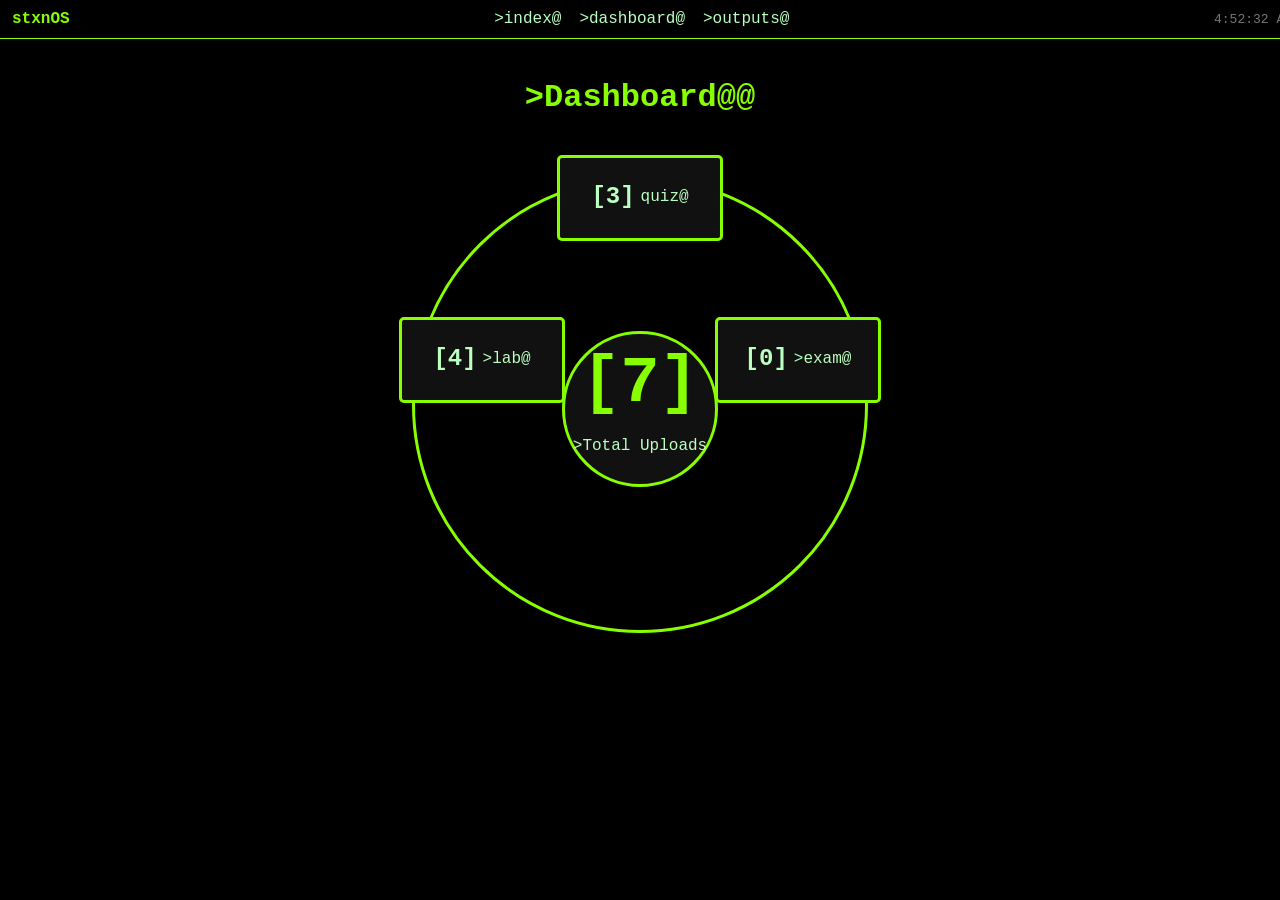
==== dashboard.html @ e0974b44 "Refactor dashboard.html for layout and style improvements Updated the dashboard HTML structure and s" ====
<!DOCTYPE html>
<html lang="en">
<head>
<meta charset="UTF-8">
<meta name="viewport" content="width=device-width, initial-scale=1.0">
<title>Dashboard</title>

<style>

body {
    margin: 0;
    font-family: "Courier New", monospace;
    background: #000;
    color: #bbffc1;
    overflow-x: hidden;
    background-image: url('image/dbbg.gif');
    background-size: cover;
    background-position: center;
    min-height: 100vh;
    background-repeat: no-repeat;
}

.navbar {
    display: flex;
    align-items: center;
    justify-content: space-between;
    flex-wrap: wrap;
    width: 100%;
    padding: 10px 12px;
    border-bottom: 1px solid #88ff00;
    background: #000;
    position: relative;
}

.logo {
    color: #88ff00;
    font-weight: bold;
    white-space: nowrap;
}

.menu-toggle {
    display: none;
    font-size: 20px;
    color: #88ff00;
    cursor: pointer;
    position: relative;
    font-weight: bold;
    letter-spacing: 2px;
}

.menu-toggle::before,
.menu-toggle::after {
    content: attr(data-text);
    position: absolute;
    left: 0;
    top: 0;
    opacity: 0.7;
}

.menu-toggle::before {
    color: #00ffea;
    animation: glitch1 0.6s infinite;
}

.menu-toggle::after {
    color: #ff008c;
    animation: glitch2 0.6s infinite;
}

.nav-links {
    display: flex;
    flex: 1;
    justify-content: center;
    gap: 18px;
}

.nav-links a {
    color: #bbffc1;
    text-decoration: none;
    position: relative;
    display: inline-block;
}

.system-right {
    color: #777;
    font-size: 13px;
    white-space: nowrap;
}

@media (max-width: 700px) {

    .menu-toggle {
        display: block;
        left: -20px;
    }

    .nav-links {
        position: absolute;
        top: 50px;
        right: 10px;
        flex-direction: column;
        background: #000;
        border: 1px solid #88ff00;
        padding: 10px;
        display: none;
        width: 160px;
        z-index: 100;
        gap: 8px;
    }

    .nav-links.active {
        display: flex;
    }

    .system-right {
        width: 100%;
        text-align: center;
        margin-top: 4px;
        font-size: 12px;
    }

    .scaleWrap {
        transform: scale(calc(100vw / 520));
        transform-origin: top center;
    }
}

.container {
    width: 90%;
    max-width: 900px;
    margin: 40px auto;
    text-align: center;
}

h1 {
    color: #88ff00;
}

.scaleWrap {
    display: flex;
    justify-content: center;
    align-items: center;
    width: 100%;
    overflow: hidden;
}

.mainCircle {
    width: 450px;
    aspect-ratio: 1 / 1;
    border: 3px solid #88ff00;
    border-radius: 50%;
    background-image: url('image/mtrx.gif');
    background-size: cover;
    background-position: center;
    display: flex;
    justify-content: center;
    align-items: center;
    margin: 40px auto;
    flex-shrink: 0;
}

.bigcircle {
    height: 300px;
    width: 300px;
    border-radius: 50%;
    animation: spin 15s linear infinite;
    padding: 30px;
}

.main {
    height: 150px;
    width: 150px;
    background: #111;
    border: 3px solid #88ff00;
    border-radius: 50%;
    display: flex;
    flex-direction: column;
    justify-content: center;
    align-items: center;
    animation: counterSpin 15s linear infinite;
}

.main h3 {
    font-size: 65px;
    margin: 0;
    color: #88ff00;
}

.panel {
    display: flex;
    flex-direction: column;
    align-items: center;
}

.wrapper { transform: translateY(-100px); }
.mainwrap { transform: translateY(-10px); }

.topc,
.leftc,
.rightc {
    height: 20px;
    width: 100px;
    background: #111;
    border: 3px solid #88ff00;
    padding: 30px;
    border-radius: 5px;
    display: inline-block;
    animation: counterSpin 15s linear infinite;
}

.twin {
    display: flex;
    transform: translateY(-180px);
}

.leftc { margin-right: 75px; }
.rightc { margin-left: 75px; }

.scircle {
    display: flex;
    align-items: center;
    justify-content: center;
    gap: 6px;
    transform: translateY(-25px);
}

@keyframes glitch1 {
  0% { transform: translate(0); }
  50% { transform: translate(-2px, 1px); }
  100% { transform: translate(0); }
}

@keyframes glitch2 {
  0% { transform: translate(0); }
  50% { transform: translate(2px, -1px); }
  100% { transform: translate(0); }
}

@keyframes spin {
  from { transform: rotate(0deg); }
  to { transform: rotate(360deg); }
}

@keyframes counterSpin {
  from { transform: rotate(0deg); }
  to { transform: rotate(-360deg); }
}

</style>
</head>

<body>

<div class="navbar">
    <div class="logo">stxnOS</div>
    <div class="menu-toggle" id="menuToggle" data-text="1">1</div>

    <div class="nav-links" id="navLinks">
        <a href="index.html">>index@</a>
        <a href="dashboard.html">>dashboard@</a>
        <a href="outputs.html">>outputs@</a>
    </div>

    <div class="system-right" id="time"></div>
</div>

<div class="container">
<h1>>Dashboard@@</h1>

<div class="scaleWrap">
<div class="mainCircle">
    <div class="bigcircle">
        <div class="panel">

            <div class="wrapper">
                <div class="topc">
                    <div class="scircle">
                        <h2>[3]</h2>
                        <p>quiz@</p>
                    </div>
                </div>
            </div>

            <div class="mainwrap">
                <div class="main">
                    <h3>[7]</h3>
                    <p>>Total Uploads</p>
                </div>
            </div>

            <div class="twin">
                <div class="leftc">
                    <div class="scircle">
                        <h2>[4]</h2>
                        <p>>lab@</p>
                    </div>
                </div>

                <div class="rightc">
                    <div class="scircle">
                        <h2>[0]</h2>
                        <p>>exam@</p>
                    </div>
                </div>
            </div>

        </div>
    </div>
</div>
</div>

</div>

<script>
function updateTime() {
    document.getElementById("time").textContent =
        new Date().toLocaleTimeString();
}
setInterval(updateTime, 1000);
updateTime();

const toggle = document.getElementById("menuToggle");
const nav = document.getElementById("navLinks");

toggle.addEventListener("click", () => {
    nav.classList.toggle("active");
    toggle.textContent = toggle.textContent === "1" ? "0" : "1";
    toggle.setAttribute("data-text", toggle.textContent);
});
</script>

</body>
</html>
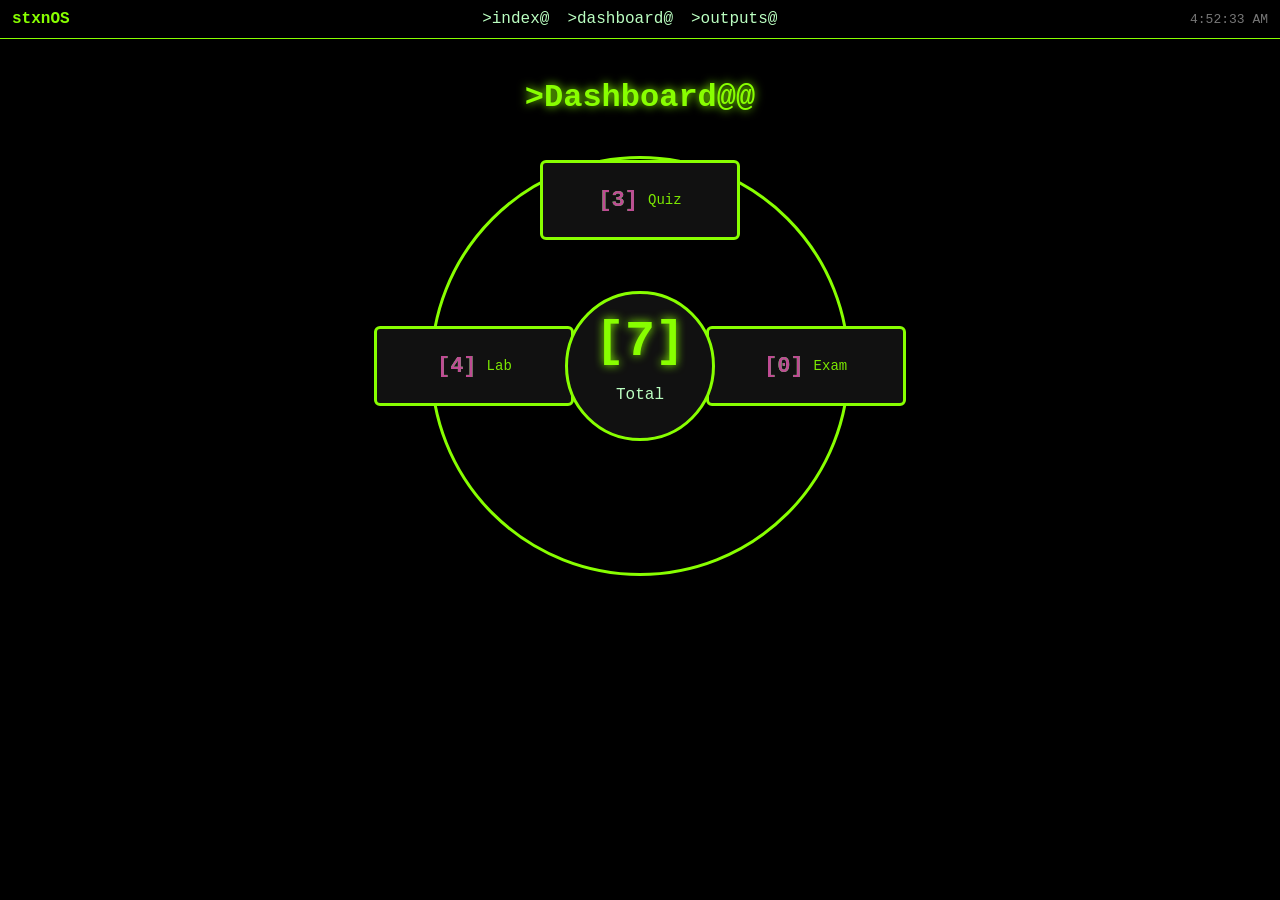
==== commit ddbe8a02: "Refactor dashboard.html for improved layout and styles Updated styling and structure for better resp" ====
--- a/dashboard.html
+++ b/dashboard.html
@@ -7,17 +7,19 @@
 
 <style>
 
-body {
+html, body {
     margin: 0;
+    padding: 0;
+    width: 100%;
     font-family: "Courier New", monospace;
     background: #000;
     color: #bbffc1;
     overflow-x: hidden;
-    background-image: url('image/dbbg.gif');
-    background-size: cover;
-    background-position: center;
-    min-height: 100vh;
-    background-repeat: no-repeat;
+    overflow-y: hidden;
+}
+
+*, *::before, *::after {
+    box-sizing: border-box;
 }
 
 .navbar {
@@ -29,7 +31,6 @@
     padding: 10px 12px;
     border-bottom: 1px solid #88ff00;
     background: #000;
-    position: relative;
 }
 
 .logo {
@@ -77,8 +78,11 @@
 .nav-links a {
     color: #bbffc1;
     text-decoration: none;
-    position: relative;
-    display: inline-block;
+}
+
+.nav-links a:hover {
+    color: #88ff00;
+    text-shadow: 0 0 6px #88ff00;
 }
 
 .system-right {
@@ -91,21 +95,21 @@
 
     .menu-toggle {
         display: block;
-        left: -20px;
     }
 
     .nav-links {
         position: absolute;
-        top: 50px;
+        top: 55px;
         right: 10px;
+        width: 160px;
+        display: none;
         flex-direction: column;
+        gap: 6px;
+        padding: 10px;
         background: #000;
         border: 1px solid #88ff00;
-        padding: 10px;
-        display: none;
-        width: 160px;
-        z-index: 100;
-        gap: 8px;
+        border-radius: 6px;
+        z-index: 1000;
     }
 
     .nav-links.active {
@@ -118,15 +122,9 @@
         margin-top: 4px;
         font-size: 12px;
     }
-
-    .scaleWrap {
-        transform: scale(calc(100vw / 520));
-        transform-origin: top center;
-    }
 }
 
 .container {
-    width: 90%;
     max-width: 900px;
     margin: 40px auto;
     text-align: center;
@@ -134,116 +132,158 @@
 
 h1 {
     color: #88ff00;
-}
-
-.scaleWrap {
-    display: flex;
-    justify-content: center;
-    align-items: center;
-    width: 100%;
-    overflow: hidden;
+    text-shadow: 0 0 10px rgb(136, 255, 0);
 }
 
 .mainCircle {
-    width: 450px;
-    aspect-ratio: 1 / 1;
+    width: min(420px, 90vw);
+    height: min(420px, 90vw);
+    margin: 40px auto;
+    position: relative;
+    border-radius: 50%;
     border: 3px solid #88ff00;
-    border-radius: 50%;
-    background-image: url('image/mtrx.gif');
+    background-image: url('https://media4.giphy.com/media/v1.Y2lkPTc5MGI3NjExd3BkeHZnMThhNGhuOHdvdGlkeWxjem1ieG5wZG91MjBtb2l1OW85OSZlcD12MV9pbnRlcm5hbGZfYnlfaWQmY3Q9Zw/QKDpE67Rc7rpjBmQPj/giphy.gif');
     background-size: cover;
     background-position: center;
-    display: flex;
-    justify-content: center;
-    align-items: center;
-    margin: 40px auto;
-    flex-shrink: 0;
-}
-
-.bigcircle {
-    height: 300px;
-    width: 300px;
+}
+
+.center {
+    position: absolute;
+    top: 50%;
+    left: 50%;
+    width: 150px;
+    height: 150px;
+    transform: translate(-50%, -50%);
     border-radius: 50%;
-    animation: spin 15s linear infinite;
-    padding: 30px;
-}
-
-.main {
-    height: 150px;
-    width: 150px;
+    border: 3px solid #88ff00;
     background: #111;
-    border: 3px solid #88ff00;
-    border-radius: 50%;
     display: flex;
     flex-direction: column;
     justify-content: center;
     align-items: center;
-    animation: counterSpin 15s linear infinite;
-}
-
-.main h3 {
-    font-size: 65px;
+    z-index: 10;
+}
+
+.center h3 {
     margin: 0;
-    color: #88ff00;
-}
-
-.panel {
-    display: flex;
-    flex-direction: column;
-    align-items: center;
-}
-
-.wrapper { transform: translateY(-100px); }
-.mainwrap { transform: translateY(-10px); }
-
-.topc,
-.leftc,
-.rightc {
-    height: 20px;
-    width: 100px;
+    font-size: 50px;
+    color: #88ff00;
+    text-shadow: 0 0 10px rgb(136, 255, 0);
+}
+
+.orbit {
+    position: absolute;
+    width: 100%;
+    height: 100%;
+    animation: spin 15s linear infinite;
+    z-index: 5;
+}
+
+.node {
+    position: absolute;
+    width: 200px;
+    height: 80px;
+    z-index: 6;
+}
+
+.node-inner {
+    width: 100%;
+    height: 100%;
     background: #111;
     border: 3px solid #88ff00;
-    padding: 30px;
-    border-radius: 5px;
+    border-radius: 6px;
+    display: flex;
+    flex-direction: row;
+    justify-content: center;
+    align-items: center;
+    gap: 10px;
+    animation: counterSpin 15s linear infinite;
+    color: #88ff00;
+    position: relative;
+    z-index: 7;
+}
+
+.node-inner h3 {
+    margin: 0;
+    font-size: 22px;
+}
+
+.node-inner p {
+    margin: 0;
+    font-size: 14px;
+    opacity: 0.9;
+}
+
+.node:nth-child(1) {
+    top: 10%;
+    left: 50%;
+    transform: translate(-50%, -50%);
+}
+
+.node:nth-child(2) {
+    top: 50%;
+    left: 10%;
+    transform: translate(-50%, -50%);
+}
+
+.node:nth-child(3) {
+    top: 50%;
+    left: 90%;
+    transform: translate(-50%, -50%);
+}
+
+.glitch-num {
+    position: relative;
     display: inline-block;
-    animation: counterSpin 15s linear infinite;
-}
-
-.twin {
-    display: flex;
-    transform: translateY(-180px);
-}
-
-.leftc { margin-right: 75px; }
-.rightc { margin-left: 75px; }
-
-.scircle {
-    display: flex;
-    align-items: center;
-    justify-content: center;
-    gap: 6px;
-    transform: translateY(-25px);
+    color: #88ff00;
+}
+
+.glitch-num::before,
+.glitch-num::after {
+    content: attr(data-text);
+    position: absolute;
+    left: 0;
+    top: 0;
+    opacity: 0.7;
+    pointer-events: none;
+}
+
+.glitch-num::before {
+    color: #00ffea;
+    animation: glitch1 0.6s infinite;
+}
+
+.glitch-num::after {
+    color: #ff008c;
+    animation: glitch2 0.6s infinite;
+}
+
+@keyframes spin {
+    from { transform: rotate(0deg); }
+    to { transform: rotate(360deg); }
+}
+
+@keyframes counterSpin {
+    from { transform: rotate(0deg); }
+    to { transform: rotate(-360deg); }
 }
 
 @keyframes glitch1 {
-  0% { transform: translate(0); }
-  50% { transform: translate(-2px, 1px); }
-  100% { transform: translate(0); }
+    0% { transform: translate(0); }
+    20% { transform: translate(-2px, 1px); }
+    40% { transform: translate(-1px, -1px); }
+    60% { transform: translate(2px, 0); }
+    80% { transform: translate(1px, -2px); }
+    100% { transform: translate(0); }
 }
 
 @keyframes glitch2 {
-  0% { transform: translate(0); }
-  50% { transform: translate(2px, -1px); }
-  100% { transform: translate(0); }
-}
-
-@keyframes spin {
-  from { transform: rotate(0deg); }
-  to { transform: rotate(360deg); }
-}
-
-@keyframes counterSpin {
-  from { transform: rotate(0deg); }
-  to { transform: rotate(-360deg); }
+    0% { transform: translate(0); }
+    20% { transform: translate(2px, -1px); }
+    40% { transform: translate(1px, 1px); }
+    60% { transform: translate(-2px, 0); }
+    80% { transform: translate(-1px, 2px); }
+    100% { transform: translate(0); }
 }
 
 </style>
@@ -254,64 +294,71 @@
 <div class="navbar">
     <div class="logo">stxnOS</div>
     <div class="menu-toggle" id="menuToggle" data-text="1">1</div>
-
     <div class="nav-links" id="navLinks">
         <a href="index.html">>index@</a>
         <a href="dashboard.html">>dashboard@</a>
         <a href="outputs.html">>outputs@</a>
     </div>
-
     <div class="system-right" id="time"></div>
 </div>
 
 <div class="container">
+
 <h1>>Dashboard@@</h1>
 
-<div class="scaleWrap">
 <div class="mainCircle">
-    <div class="bigcircle">
-        <div class="panel">
-
-            <div class="wrapper">
-                <div class="topc">
-                    <div class="scircle">
-                        <h2>[3]</h2>
-                        <p>quiz@</p>
-                    </div>
-                </div>
+
+    <div class="center">
+        <h3>[7]</h3>
+        <p>Total</p>
+    </div>
+
+    <div class="orbit">
+
+        <div class="node">
+            <div class="node-inner">
+                <h3 class="glitch-num" data-text="[3]">[3]</h3>
+                <p>Quiz</p>
             </div>
-
-            <div class="mainwrap">
-                <div class="main">
-                    <h3>[7]</h3>
-                    <p>>Total Uploads</p>
-                </div>
+        </div>
+
+        <div class="node">
+            <div class="node-inner">
+                <h3 class="glitch-num" data-text="[4]">[4]</h3>
+                <p>Lab</p>
             </div>
-
-            <div class="twin">
-                <div class="leftc">
-                    <div class="scircle">
-                        <h2>[4]</h2>
-                        <p>>lab@</p>
-                    </div>
-                </div>
-
-                <div class="rightc">
-                    <div class="scircle">
-                        <h2>[0]</h2>
-                        <p>>exam@</p>
-                    </div>
-                </div>
+        </div>
+
+        <div class="node">
+            <div class="node-inner">
+                <h3 class="glitch-num" data-text="[0]">[0]</h3>
+                <p>Exam</p>
             </div>
-
         </div>
+
     </div>
+
 </div>
+
 </div>
 
-</div>
-
 <script>
+
+const toggle = document.getElementById("menuToggle");
+const nav = document.getElementById("navLinks");
+
+toggle.addEventListener("click", () => {
+    nav.classList.toggle("active");
+
+    if (toggle.textContent === "1") {
+        toggle.textContent = "0";
+        toggle.setAttribute("data-text", "0");
+    } else {
+        toggle.textContent = "1";
+        toggle.setAttribute("data-text", "1");
+    }
+});
+
 function updateTime() {
     document.getElementById("time").textContent =
         new Date().toLocaleTimeString();
@@ -319,14 +366,6 @@
 setInterval(updateTime, 1000);
 updateTime();
 
-const toggle = document.getElementById("menuToggle");
-const nav = document.getElementById("navLinks");
-
-toggle.addEventListener("click", () => {
-    nav.classList.toggle("active");
-    toggle.textContent = toggle.textContent === "1" ? "0" : "1";
-    toggle.setAttribute("data-text", toggle.textContent);
-});
 </script>
 
 </body>
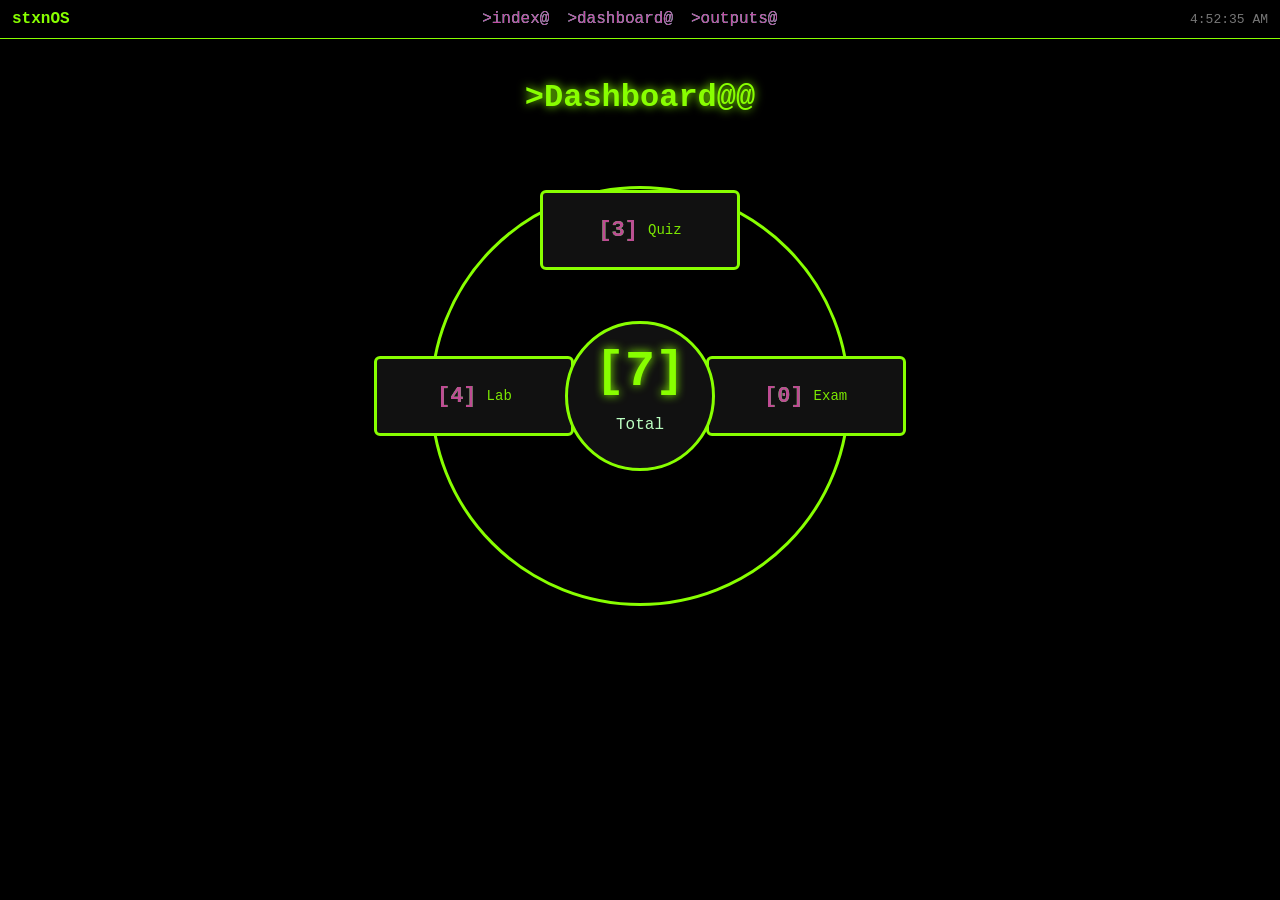
==== commit 14759e20: "Revamp dashboard layout and styles Updated the dashboard layout and styles, including background ima" ====
--- a/dashboard.html
+++ b/dashboard.html
@@ -8,6 +8,7 @@
 <style>
 
 html, body {
+  background-image: url('image/dbbg.gif');
     margin: 0;
     padding: 0;
     width: 100%;
@@ -68,6 +69,26 @@
     animation: glitch2 0.6s infinite;
 }
 
+@keyframes glitch1 {
+    0% { transform: translate(0); }
+    20% { transform: translate(-2px, 1px); }
+    40% { transform: translate(-1px, -1px); }
+    60% { transform: translate(2px, 0); }
+    80% { transform: translate(1px, -2px); }
+    100% { transform: translate(0); }
+}
+
+@keyframes glitch2 {
+    0% { transform: translate(0); }
+    20% { transform: translate(2px, -1px); }
+    40% { transform: translate(1px, 1px); }
+    60% { transform: translate(-2px, 0); }
+    80% { transform: translate(-1px, 2px); }
+    100% { transform: translate(0); }
+}
+
+/* NAV LINKS */
+
 .nav-links {
     display: flex;
     flex: 1;
@@ -78,11 +99,51 @@
 .nav-links a {
     color: #bbffc1;
     text-decoration: none;
+    transition: 0.2s;
+    position: relative;
+    display: inline-block;
 }
 
 .nav-links a:hover {
     color: #88ff00;
     text-shadow: 0 0 6px #88ff00;
+}
+
+.nav-links a::after {
+    content: "";
+    position: absolute;
+    left: 0;
+    bottom: -4px;
+    width: 0%;
+    height: 1px;
+    background: #88ff00;
+    transition: 0.2s;
+}
+
+.nav-links a:hover::after {
+    width: 100%;
+}
+
+/* GLOBAL GLITCH (PC + MOBILE) */
+
+.nav-links a::before,
+.nav-links a::after {
+    content: attr(data-text);
+    position: absolute;
+    left: 0;
+    top: 0;
+    opacity: 0.7;
+    pointer-events: none;
+}
+
+.nav-links a::before {
+    color: #00ffea;
+    animation: glitch1 0.6s infinite;
+}
+
+.nav-links a::after {
+    color: #ff008c;
+    animation: glitch2 0.6s infinite;
 }
 
 .system-right {
@@ -145,6 +206,7 @@
     background-image: url('https://media4.giphy.com/media/v1.Y2lkPTc5MGI3NjExd3BkeHZnMThhNGhuOHdvdGlkeWxjem1ieG5wZG91MjBtb2l1OW85OSZlcD12MV9pbnRlcm5hbGZfYnlfaWQmY3Q9Zw/QKDpE67Rc7rpjBmQPj/giphy.gif');
     background-size: cover;
     background-position: center;
+    top: 30px;
 }
 
 .center {
@@ -295,9 +357,9 @@
     <div class="logo">stxnOS</div>
     <div class="menu-toggle" id="menuToggle" data-text="1">1</div>
     <div class="nav-links" id="navLinks">
-        <a href="index.html">>index@</a>
-        <a href="dashboard.html">>dashboard@</a>
-        <a href="outputs.html">>outputs@</a>
+       <a href="index.html" data-text=">index@">>index@</a>
+        <a href="dashboard.html" data-text=">dashboard@">>dashboard@</a>
+        <a href="outputs.html" data-text=">outputs@">>outputs@</a>
     </div>
     <div class="system-right" id="time"></div>
 </div>
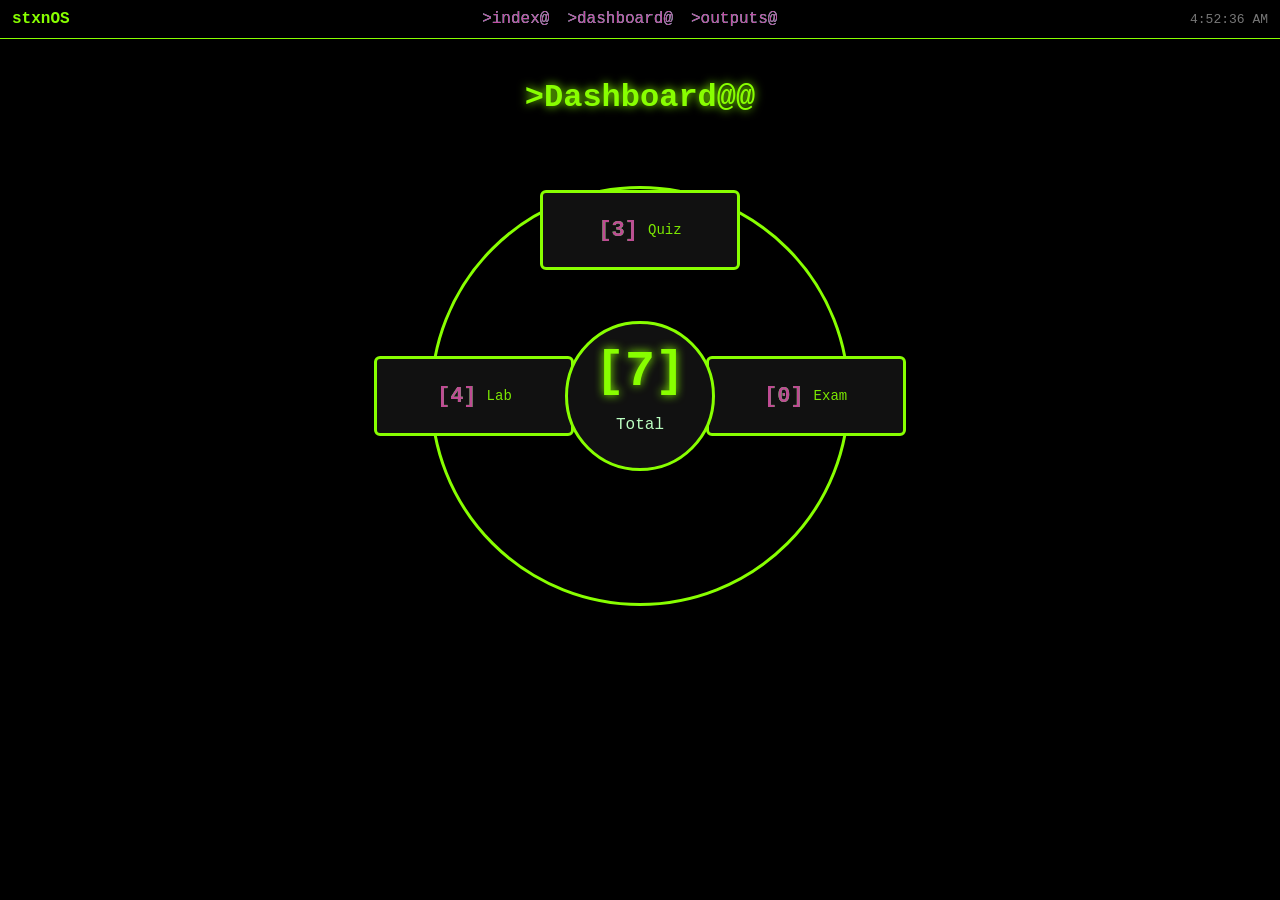
==== commit 2a11ede2: "Refactor dashboard.html for layout and styles Refactor HTML structure and styles for improved layout" ====
--- a/dashboard.html
+++ b/dashboard.html
@@ -6,9 +6,11 @@
 <title>Dashboard</title>
 
 <style>
-
+body {
+  background-image: url('image/dbbg.gif');
+}
 html, body {
-  background-image: url('image/dbbg.gif');
+  
     margin: 0;
     padding: 0;
     width: 100%;
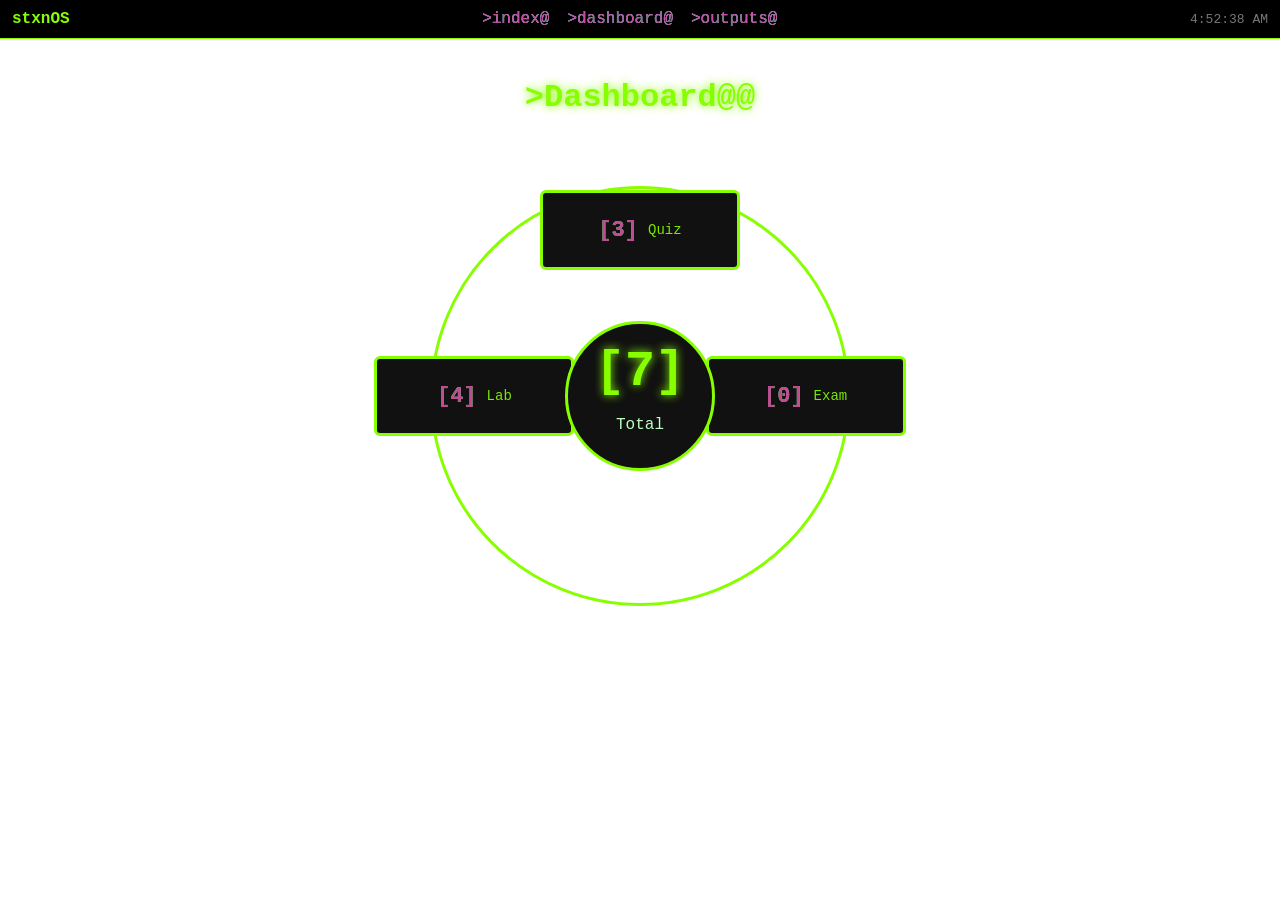
==== commit 0f254ec5: "Update dashboard.html" ====
--- a/dashboard.html
+++ b/dashboard.html
@@ -6,16 +6,15 @@
 <title>Dashboard</title>
 
 <style>
-body {
-  background-image: url('image/dbbg.gif');
-}
 html, body {
-  
     margin: 0;
     padding: 0;
     width: 100%;
     font-family: "Courier New", monospace;
-    background: #000;
+
+    background: url("image/dbbg.gif") no-repeat center center fixed;
+    background-size: cover;
+
     color: #bbffc1;
     overflow-x: hidden;
     overflow-y: hidden;
@@ -155,6 +154,14 @@
 }
 
 @media (max-width: 700px) {
+  
+ 
+    html, body {
+        background-position: center center;
+        background-attachment: scroll; /* important for mobile stability */
+        background-size: cover;
+    }
+
 
     .menu-toggle {
         display: block;
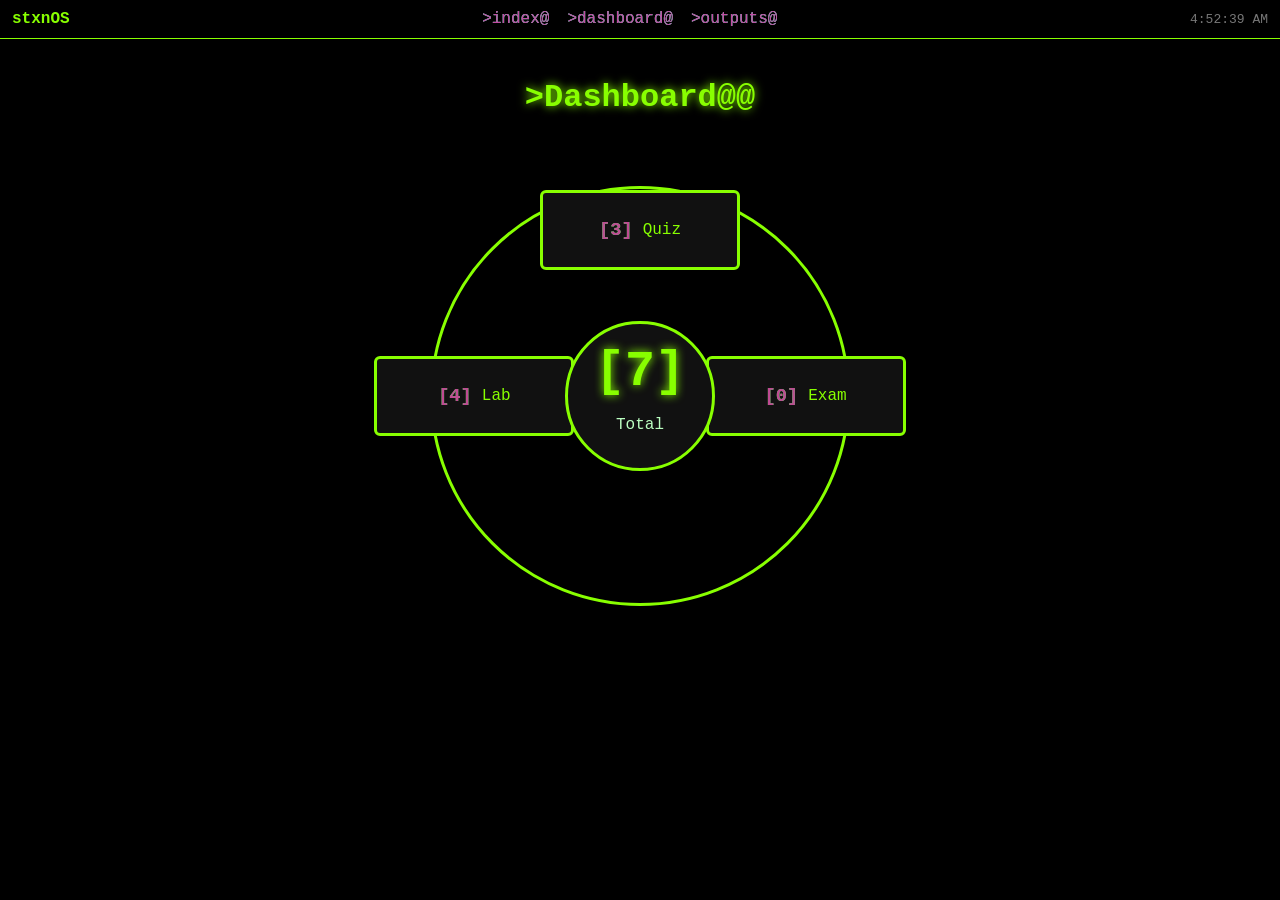
==== commit 6c7a2267: "Update dashboard.html" ====
--- a/dashboard.html
+++ b/dashboard.html
@@ -10,12 +10,18 @@
     margin: 0;
     padding: 0;
     width: 100%;
+    height: 100%;
+
     font-family: "Courier New", monospace;
 
-    background: url("image/dbbg.gif") no-repeat center center fixed;
+    background: url("https://media4.giphy.com/media/v1.Y2lkPTc5MGI3NjExcWJ3bnQ4cmhkY2p2aDJ3bDBwZmtvMGZxcHJybXNocG9sb3BtMzcyayZlcD12MV9pbnRlcm5hbF9naWZfYnlfaWQmY3Q9Zw/QKDpE67Rc7rpjBmQPj/giphy.gif")
+        no-repeat center center;
+
     background-size: cover;
+    background-color: #000;
 
     color: #bbffc1;
+
     overflow-x: hidden;
     overflow-y: hidden;
 }
@@ -88,7 +94,6 @@
     100% { transform: translate(0); }
 }
 
-/* NAV LINKS */
 
 .nav-links {
     display: flex;
@@ -125,8 +130,6 @@
     width: 100%;
 }
 
-/* GLOBAL GLITCH (PC + MOBILE) */
-
 .nav-links a::before,
 .nav-links a::after {
     content: attr(data-text);
@@ -153,15 +156,15 @@
     white-space: nowrap;
 }
 
+
 @media (max-width: 700px) {
-  
- 
+
     html, body {
-        background-position: center center;
-        background-attachment: scroll; /* important for mobile stability */
+        height: 100dvh;
+        background-position: center;
         background-size: cover;
+        background-attachment: scroll;
     }
-
 
     .menu-toggle {
         display: block;
@@ -212,7 +215,7 @@
     position: relative;
     border-radius: 50%;
     border: 3px solid #88ff00;
-    background-image: url('https://media4.giphy.com/media/v1.Y2lkPTc5MGI3NjExd3BkeHZnMThhNGhuOHdvdGlkeWxjem1ieG5wZG91MjBtb2l1OW85OSZlcD12MV9pbnRlcm5hbGZfYnlfaWQmY3Q9Zw/QKDpE67Rc7rpjBmQPj/giphy.gif');
+    background-image: url('https://media.giphy.com/media/v1.Y2lkPWVjZjA1ZTQ3YWF4YTJwZXNka3BidXNwd3ZjeDlxOTJybDg1Z2dnanY1c3BtY3RqYiZlcD12MV9naWZzX3JlbGF0ZWQmY3Q9Zw/3oKIPlCroSFHV8uoko/giphy.gif');
     background-size: cover;
     background-position: center;
     top: 30px;
@@ -273,17 +276,32 @@
     position: relative;
     z-index: 7;
 }
-
-.node-inner h3 {
-    margin: 0;
-    font-size: 22px;
-}
-
-.node-inner p {
-    margin: 0;
-    font-size: 14px;
-    opacity: 0.9;
-}
+.glitch-num {
+    position: relative;
+    display: inline-block;
+    color: #88ff00;
+}
+
+.glitch-num::before,
+.glitch-num::after {
+    content: attr(data-text);
+    position: absolute;
+    left: 0;
+    top: 0;
+    opacity: 0.7;
+    pointer-events: none;
+}
+
+.glitch-num::before {
+    color: #00ffea;
+    animation: glitch1 0.6s infinite;
+}
+
+.glitch-num::after {
+    color: #ff008c;
+    animation: glitch2 0.6s infinite;
+}
+
 
 .node:nth-child(1) {
     top: 10%;
@@ -303,32 +321,6 @@
     transform: translate(-50%, -50%);
 }
 
-.glitch-num {
-    position: relative;
-    display: inline-block;
-    color: #88ff00;
-}
-
-.glitch-num::before,
-.glitch-num::after {
-    content: attr(data-text);
-    position: absolute;
-    left: 0;
-    top: 0;
-    opacity: 0.7;
-    pointer-events: none;
-}
-
-.glitch-num::before {
-    color: #00ffea;
-    animation: glitch1 0.6s infinite;
-}
-
-.glitch-num::after {
-    color: #ff008c;
-    animation: glitch2 0.6s infinite;
-}
-
 @keyframes spin {
     from { transform: rotate(0deg); }
     to { transform: rotate(360deg); }
@@ -339,24 +331,6 @@
     to { transform: rotate(-360deg); }
 }
 
-@keyframes glitch1 {
-    0% { transform: translate(0); }
-    20% { transform: translate(-2px, 1px); }
-    40% { transform: translate(-1px, -1px); }
-    60% { transform: translate(2px, 0); }
-    80% { transform: translate(1px, -2px); }
-    100% { transform: translate(0); }
-}
-
-@keyframes glitch2 {
-    0% { transform: translate(0); }
-    20% { transform: translate(2px, -1px); }
-    40% { transform: translate(1px, 1px); }
-    60% { transform: translate(-2px, 0); }
-    80% { transform: translate(-1px, 2px); }
-    100% { transform: translate(0); }
-}
-
 </style>
 </head>
 
@@ -364,17 +338,19 @@
 
 <div class="navbar">
     <div class="logo">stxnOS</div>
+
     <div class="menu-toggle" id="menuToggle" data-text="1">1</div>
+
     <div class="nav-links" id="navLinks">
-       <a href="index.html" data-text=">index@">>index@</a>
+        <a href="index.html" data-text=">index@">>index@</a>
         <a href="dashboard.html" data-text=">dashboard@">>dashboard@</a>
         <a href="outputs.html" data-text=">outputs@">>outputs@</a>
     </div>
+
     <div class="system-right" id="time"></div>
 </div>
 
 <div class="container">
-
 <h1>>Dashboard@@</h1>
 
 <div class="mainCircle">
@@ -410,24 +386,17 @@
     </div>
 
 </div>
-
 </div>
 
 <script>
-
 const toggle = document.getElementById("menuToggle");
 const nav = document.getElementById("navLinks");
 
 toggle.addEventListener("click", () => {
     nav.classList.toggle("active");
 
-    if (toggle.textContent === "1") {
-        toggle.textContent = "0";
-        toggle.setAttribute("data-text", "0");
-    } else {
-        toggle.textContent = "1";
-        toggle.setAttribute("data-text", "1");
-    }
+    toggle.textContent = toggle.textContent === "1" ? "0" : "1";
+    toggle.setAttribute("data-text", toggle.textContent);
 });
 
 function updateTime() {
@@ -436,7 +405,6 @@
 }
 setInterval(updateTime, 1000);
 updateTime();
-
 </script>
 
 </body>
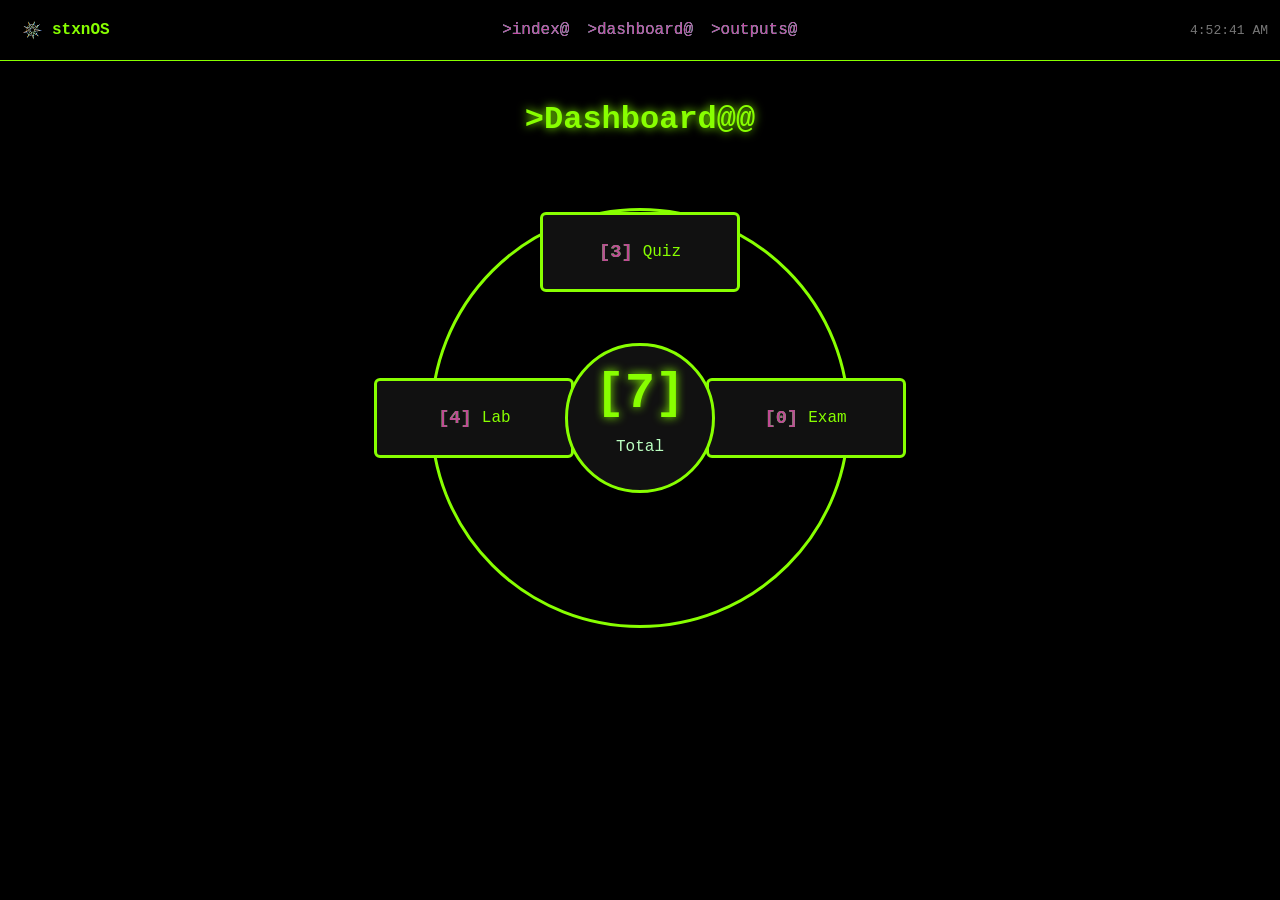
==== commit ec5d8d63: "Refactor dashboard.html with logo and styling updates" ====
--- a/dashboard.html
+++ b/dashboard.html
@@ -330,14 +330,27 @@
     from { transform: rotate(0deg); }
     to { transform: rotate(-360deg); }
 }
-
+.logo {
+    display: flex;
+    align-items: center;
+}
+
+.logo img {
+    height: 40px; 
+    width: auto;
+    display: block;
+    
+}
 </style>
 </head>
 
 <body>
 
 <div class="navbar">
-    <div class="logo">stxnOS</div>
+    <div class="logo">
+    <img src="image/ionkno.gif" alt="logo">
+    <span>stxnOS</span>
+</div>
 
     <div class="menu-toggle" id="menuToggle" data-text="1">1</div>
 
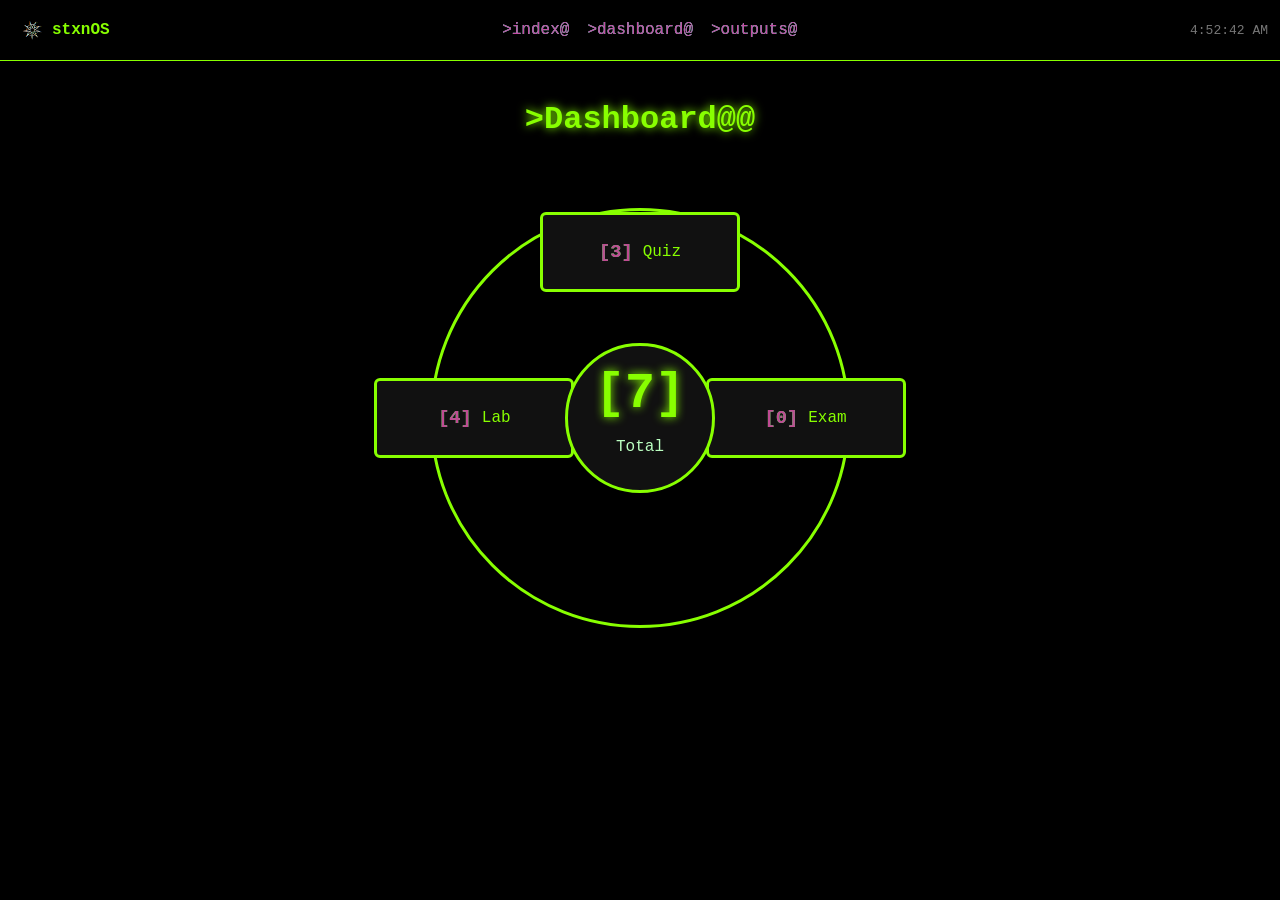
==== commit 6823b3af: "Update dashboard.html" ====
--- a/dashboard.html
+++ b/dashboard.html
@@ -189,12 +189,16 @@
         display: flex;
     }
 
-    .system-right {
-        width: 100%;
-        text-align: center;
-        margin-top: 4px;
-        font-size: 12px;
-    }
+    .navbar {
+    position: relative;
+}   
+#time {
+    position: absolute;
+    left: 50%;
+    transform: translateX(-50%);
+    color: #777;
+    font-size: 13px;
+}
 }
 
 .container {
